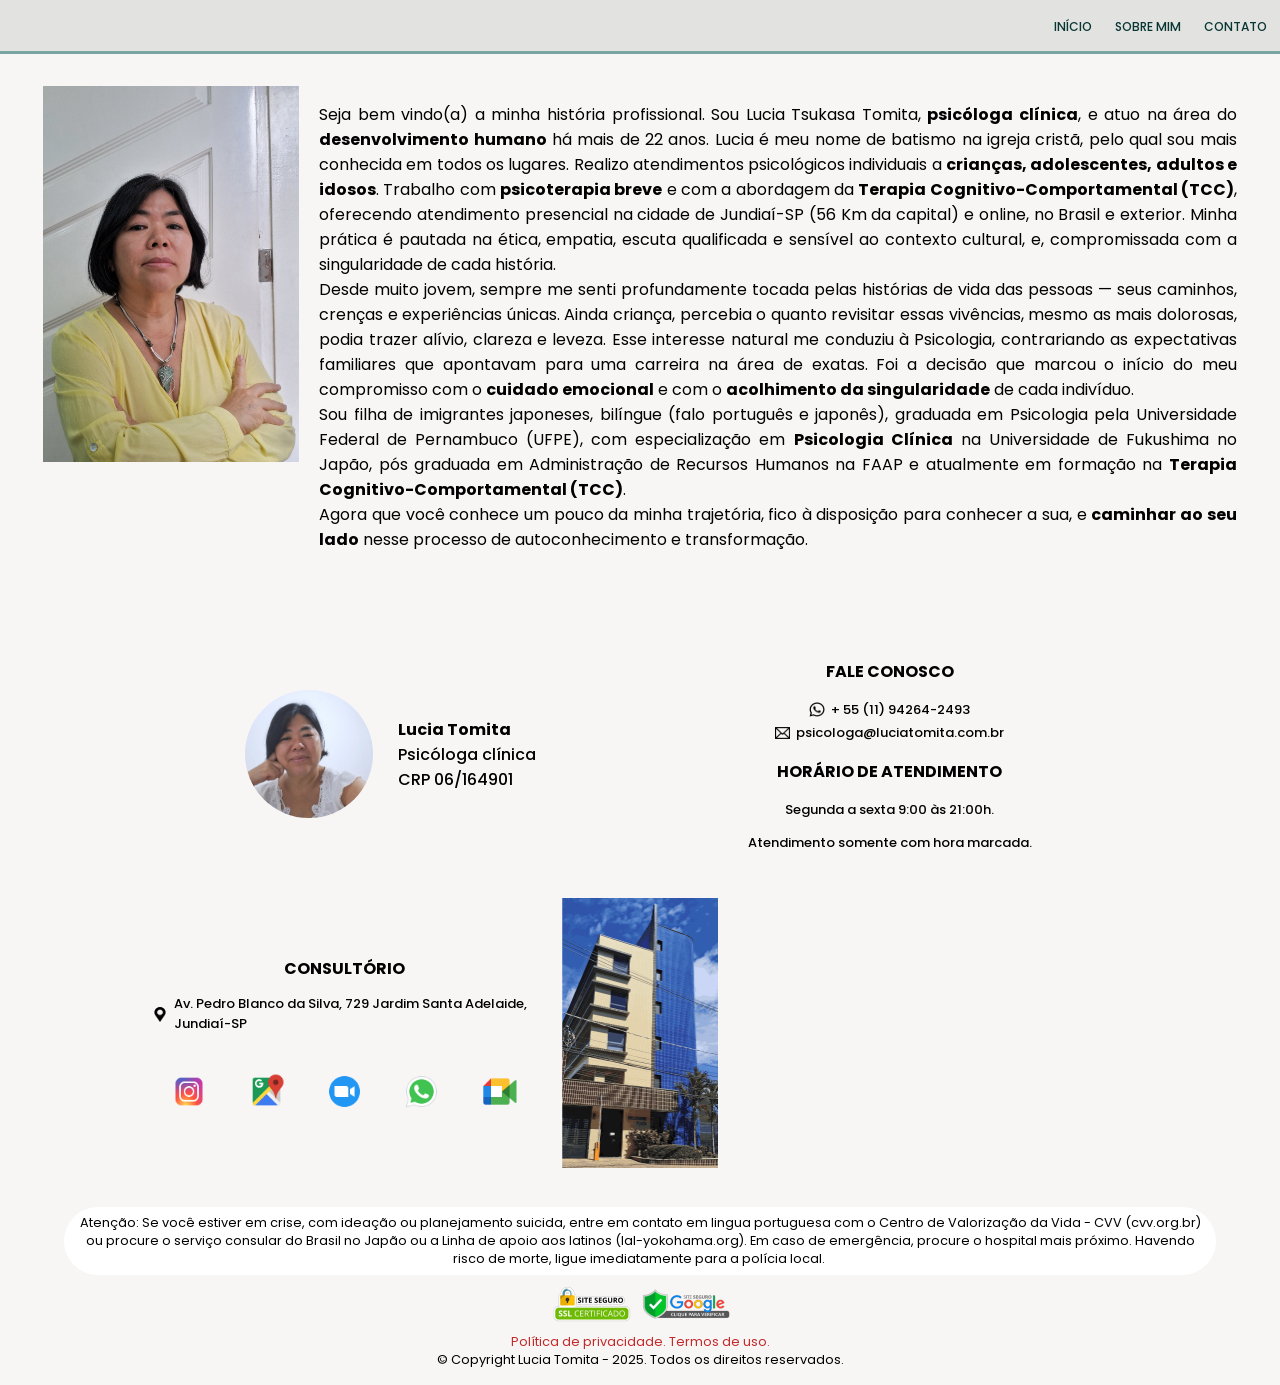
==== about.html @ 6a80d304 "feat: criando páginas de certidão de regularidade, certificado de especialização, política de privac" ====
<!DOCTYPE html>
<html lang="pt-br">
<head>
    <meta charset="UTF-8">
    <meta name="viewport" content="width=device-width, initial-scale=1.0">
    <link rel="stylesheet" type="text/css" href="style.css" />
    <title>Sobre mim</title>
</head>
<body>
    <header>
        <!-- Botão Hambúrguer -->
        <div id="open-menu-btn"><img src="images/menu.svg" alt="Abrir Menu"></div>

        <!-- Barra de navegação -->
        <nav>
            <div id="close-menu-btn">
                <img src="images/fechar.svg" alt="Fechar Menu">
            </div>
            <a href="index.html">INÍCIO</a>
            <a href="#">SOBRE MIM</a>
            <a href="#contact">CONTATO</a>
        </nav>
    </header>
    <main>
        <section id="about">
            <img src="images/about.jpg" alt="Foto da psicóloga Lucia Tomita">
            <p>
                Seja bem vindo(a) a minha história profissional. Sou Lucia Tsukasa Tomita, <strong>psicóloga clínica</strong>, e atuo na área do <strong>desenvolvimento humano</strong> há mais de 22 anos. Lucia é meu nome de batismo na igreja cristã, pelo qual sou mais conhecida em todos os lugares. Realizo atendimentos psicológicos individuais a <strong>crianças, adolescentes, adultos e idosos</strong>. Trabalho com <strong>psicoterapia breve</strong> e com a abordagem da <strong>Terapia Cognitivo-Comportamental (TCC)</strong>, oferecendo atendimento presencial na cidade de Jundiaí-SP (56 Km da capital) e online, no Brasil e exterior. Minha prática é pautada na ética, empatia, escuta qualificada e sensível ao contexto cultural, e, compromissada com a singularidade de cada história.<br>
                Desde muito jovem, sempre me senti profundamente tocada pelas histórias de vida das pessoas — seus caminhos, crenças e experiências únicas. Ainda criança, percebia o quanto revisitar essas vivências, mesmo as mais dolorosas, podia trazer alívio, clareza e leveza. Esse interesse natural me conduziu à Psicologia, contrariando as expectativas familiares que apontavam para uma carreira na área de exatas. Foi a decisão que marcou o início do meu compromisso com o <strong>cuidado emocional</strong> e com o <strong>acolhimento da singularidade</strong> de cada indivíduo.<br>
                Sou filha de imigrantes japoneses, bilíngue (falo português e japonês), graduada em Psicologia pela Universidade Federal de Pernambuco (UFPE), com especialização em <strong>Psicologia Clínica</strong> na Universidade de Fukushima no Japão, pós graduada em Administração de Recursos Humanos na FAAP e atualmente em formação na <strong>Terapia Cognitivo-Comportamental (TCC)</strong>.<br>
                Agora que você conhece um pouco da minha trajetória, fico à disposição para conhecer a sua, e <strong>caminhar ao seu lado</strong> nesse processo de autoconhecimento e transformação.
            </p>
        </section>
        <section id="contact">
            <div id="profile">
                <!-- Foto -->
                <img src="images/contato.jpg" alt="Foto da psicóloga Lucia Tomita">

                <!-- Perfil -->
                <p><strong>Lucia Tomita</strong><br>Psicóloga clínica<br>CRP 06/164901</p>
            </div>
            <div id="info">
                <h3>FALE CONOSCO</h3>

                <!-- WhatsApp -->
                <a href="https://wa.me/5511942642493">
                    <img src="images/whatsapp.png" alt="Whatsapp">
                    + 55 (11) 94264-2493
                </a>

                <!-- Email -->
                <a href="mailto:psicologa@luciatomita.com.br">
                    <img src="images/email.png" alt="Email">
                    psicologa@luciatomita.com.br
                </a>

                <h3>HORÁRIO DE ATENDIMENTO</h3>
                <p>Segunda a sexta 9:00 às 21:00h.</p>
                <p>Atendimento somente com hora marcada.</p>
            </div>
        </section>
        <section id="location">
            <div id="mobile-div">
                <div id="address">
                    <h3>CONSULTÓRIO</h3>
                    <p>
                        <img src="images/localizacao.png" alt="Endereço">
                        Av. Pedro Blanco da Silva, 729 Jardim Santa Adelaide, Jundiaí-SP
                    </p>
                    <div id="socials">
                        <a href="https://www.instagram.com/psicologaluciatomita">
                            <img src="images/location-instagram.png" alt="Instagram">
                        </a>
                        <a href="https://maps.app.goo.gl/CDmAZcmFQo18foFU6">
                            <img src="images/location-maps.png" alt="Localização no Google Maps">
                        </a>
                        <a href="www.zoom.com">
                            <img src="images/location-zoom.png" alt="Zoom">
                        </a>
                        <a href="https://wa.me/5511942642493">
                            <img src="images/location-whatsapp.png" alt="WhatsApp">
                        </a>
                        <a href="https://meet.google.com">
                            <img src="images/location-meet.png" alt="Google Meet">
                        </a>
                    </div>
                </div>
                <div id="foto-predio">
                    <img src="images/location-predio.png" alt="Foto do prédio do consultório">
                </div>
            </div>
            <div name="maps">
                <iframe src="https://www.google.com/maps/embed?pb=!1m14!1m8!1m3!1d14669.093485860372!2d-46.897128!3d-23.196706000000002!3m2!1i1024!2i768!4f13.1!3m3!1m2!1s0x94cf2698d87f980d%3A0x1b468725ede9a4a2!2sBelvedere%20Plaza!5e0!3m2!1spt-BR!2sbr!4v1771553439759!5m2!1spt-BR!2sbr" width="600" height="450" style="border:0;" allowfullscreen="" loading="lazy" referrerpolicy="no-referrer-when-downgrade"></iframe>
            </div>
        </section>
    </main>
    <footer>
        <p id="disclaimer">
            Atenção: Se você estiver em crise, com ideação ou planejamento suicida, entre em contato em lingua portuguesa com o Centro de Valorização da Vida - CVV (cvv.org.br) ou procure o serviço consular do Brasil no Japão ou a Linha de apoio aos latinos (lal-yokohama.org). Em caso de emergência, procure o hospital mais próximo. Havendo risco de morte, ligue imediatamente para a polícia local. 
        </p>
        <img src="images/footer.png" alt="Certificado de site seguro">
        <p id="politica">
            <a href="privacy.html">Política de privacidade.</a>
            <a href="usage.html">Termos de uso.</a>
        </p>
        <p>© Copyright Lucia Tomita - 2025. Todos os direitos reservados.</p>
    </footer>
</body>
</html>
<script>
    // Menu mobile
    const menuBtn = document.getElementById('open-menu-btn');
    const closeBtn = document.getElementById('close-menu-btn');
    const mobileMenu = document.querySelector('header nav');

    // Abrir menu
    menuBtn.addEventListener('click', () => {
        mobileMenu.classList.add('active');
    });

    // Fechar menu
    document.querySelectorAll('header nav a').forEach(link => {
        link.addEventListener('click', () => {
            mobileMenu.classList.remove('active');
        });
    });
    closeBtn.addEventListener('click', () => {
        mobileMenu.classList.remove('active');
    });
</script>
---- style.css ----
@import url('https://fonts.googleapis.com/css2?family=Poppins:ital,wght@0,100;0,200;0,300;0,400;0,500;0,600;0,700;0,800;0,900;1,100;1,200;1,300;1,400;1,500;1,600;1,700;1,800;1,900&display=swap');

/* RESOLUÇÕES PARA TESTAR 

    PC
    1024 x 768
    1280 x 720
    1366 x 768
    1536 x 864
    1600 x 900
    1920 x 1080

    MOBILE
    360 x 640
    360 x 800
    393 x 873
    412 x 892
    412 x 915
    414 x 896
*/

/* VARIÁVEIS */

:root {
    --main-text-color: #116A63;
    --main-background-color: #ffffff;
    --secondary-background-color: #F8F5F5;
    --hero-background-color: #e2e2e0;
    --highlight-color: #D6FFFF;
    --side-margin: 10px;
    --main-font-family: "Poppins", sans-serif;
}

/* RESET */

html, body {
    margin: 0;
    padding: 0;
    background-color: var(--main-background-color);
}

html {
    scroll-behavior: smooth;
    scroll-padding-top: 4rem;
}

/* DEFAULT */

* {
    font-family: var(--main-font-family);
}

h2 {
    font-size: x-large;
    font-weight: 600;
    letter-spacing: -1px;
    color: var(--main-text-color);
}

section {
    align-content: center;
    text-align: center;
    padding: 2.7rem 0;
}

/* CABEÇALHO */

header {
    padding: 1vw;
    background-color: var(--hero-background-color);
    border-bottom: solid 3px rgb(17, 106, 99, .5);
    position: sticky;
    top: 0;
    z-index: 100;
    align-items: right;
    align-content: right;
    text-align: right;
}

header nav {
    display: inline-flex;
    list-style-type: none;
    font-size: .95vw;
    font-weight: 500;
    gap: 1.8vw;
    padding: 0;
    margin: 0;
}

header nav a {
    text-decoration: none;
    color: #083632;
}

header nav a:hover {
    color: #D4AF37;
}

#open-menu-btn {
    display: none;
}

#close-menu-btn {
    display: none;
}

/* HERO */

#hero.jp {
    background-image: url(images/heroJP.png);
}

#hero {
    position: relative;
    background-image: url(images/hero.jpg);
    background-size: cover;
    background-repeat: no-repeat;
    width: 100%;
    height: 85vh;
    padding: 0;
}

#hero #hero-background {
    position: relative;
    padding-top: 41.67%;
}

#hero #logo {
    position: absolute;
    top: 10px;
    right: var(--side-margin);
    width: 23vw;
}

#hero h2 {
    position: absolute;
    font-size: xx-large;
    font-weight: 500;
    top: 25vh;
    right: var(--side-margin);
    text-align: right;
    color: var(--main-text-color);
    text-shadow: 0px 0px 20px var(--hero-background-color), 0px 0px 20px var(--hero-background-color), 0px 0px 20px var(--hero-background-color), 0px 0px 20px var(--hero-background-color);
    overflow: hidden;
    padding: 0 0 0 10px;
    border-radius: 5px;
}

#hero p {
    position: absolute;
    top: 35vh;
    right: var(--side-margin);
    width: 50vw;
    font-size: x-large;
    font-weight: 500;
    text-align: right;
    letter-spacing: -1.2px;
    color: var(--main-text-color);
    text-shadow: 0px 0px 20px var(--hero-background-color), 0px 0px 20px var(--hero-background-color), 0px 0px 20px var(--hero-background-color), 0px 0px 20px var(--hero-background-color);
    overflow: hidden;
    border-radius: 5px;
}

#hero h2.jp  {
    top: 23vh;
}info

#hero p.jp {
    top: 35vh;
}

#hero-button.jp {
    top: 60vh;
}

#hero-button {
    cursor: pointer;
    position: absolute;
    display: flex;
    top: 55vh;
    right: var(--side-margin);
    align-items: center;
    padding: 13px 30px;
    gap: 1vw;
    background-image: linear-gradient(to right, #d4af3700 0%, rgba(212, 175, 55, .65) 10%, rgba(212, 175, 55, .65) 90%, #d4af3700 100%);
    transition: transform .3s ease;
}

#hero-button h3 {
    font-size: x-large;
    font-weight: 600;
    margin: 0;
    color: var(--main-background-color);
}

#hero-button:hover {
    background-image: linear-gradient(to right, #d4af3700 0%, rgb(212, 175, 55) 10%, rgb(212, 175, 55) 90%, #d4af3700 100%);
    transform: scale(1.05);
}

#hero span {
    position: absolute;
    background-color: var(--highlight-color);
    bottom: 5px;
    width: 100%;
    text-align: center;
    font-size: small;
    font-weight: 500;
    letter-spacing: -1px;
    color: var(--main-text-color); 
}

/* FRASE MOTIVACIONAL */
#motivacional {
    padding: 2.7rem;
}

/* SOLUÇÕES */
#solutions {
    padding: 2.7rem 1.5rem;
    background-color: var(--highlight-color);
}

#sol-table {
    display: grid;
    grid-template-columns: repeat(2, minmax(0, 1fr));
}

#sol-table div {
    display: block;
    text-align: justify;
    padding: 0;
    background-color: #C5EED1;
    padding: 10px;
    font-size: small;
}

#sol-table div:first-child {
    background-color: var(--main-background-color);
}

/* SOBRE MIM */

#about-me {
    padding: 2.7rem;
}

#about-me p {
    font-size: medium;
    text-align: justify;
    letter-spacing: -.2px;
    word-spacing: 2px;
    margin: 0 10rem;
}

#about-me button,
#lets-talk button,
#socials button {
    margin: 1rem 0 2rem 0;
    border: none;
    font-weight: 500;
    font-size: medium;
    color: var(--main-background-color);
    background-color: var(--main-text-color);
    padding: 7px 15px;
    border-radius: 50px;
    transition: all 0.3s ease;
}

#about-me button:hover,
#lets-talk button:hover,
#socials button:hover {
    color: var(--main-text-color);
    background-color: var(--main-background-color);
    box-shadow: 0 0 25px 2px rgba(0, 0, 0, 0.5);
}

/* EXPERIÊNCIA */

#experience {
    display: grid;
    grid-template-columns: 1fr 1fr;
    background-color: var(--highlight-color);
    padding: 2.7rem 10vw;
}

#experience img {
    display: block;
    margin: auto;
    height: 17vw;
    border-radius: 150px;
}

#experience strong {
    font-size: 3.5vw;
    font-weight: 600;
    color: var(--main-text-color);
}

#experience p {
    font-size: 1.2rem;
    margin: 0;
    color: #D4AF37;
    font-weight: 500;
}

/* DEPOIMENTOS */

#feedback {
    padding: 2.7rem;
}

#feedback p {
    margin: 0 0 2rem 0;
    font-size: small;
}

#feedback h2 {
    margin: 0;
}

/* COMO TE AJUDO & DÚVIDAS */

#services, #qa {
    padding: 2.7rem 10vw;
    background-color: var(--main-background-color);
    overflow: hidden;
}

#services {
    background-color: var(--highlight-color);
}

#services h2, #qa h2 {
    text-align: center;
    margin-bottom: 2rem;
}

.box {
    max-height: 1.6rem;
    overflow: hidden;
    transition: all 1s;
    padding: 0.7rem 15px;
    
    align-items: center;
    margin: .7rem auto;
    border-radius: 50px;
    border: solid 1px rgb(211, 208, 208);
    background-color: var(--main-background-color);
    text-align: left;
}

.box.open {
    max-height: 1000px;
}

.box .label {
    padding: 0;
    margin: 0;
    display: flex;
    align-items: center;
    gap: 1rem;
    cursor: pointer;
    height: 1.2rem;
}

.box .label img {
    height: 1rem;
}

.box .label h3 {
    font-size: medium;
    line-height: 1.2rem;
    margin: 0;
    padding: 0;
    font-weight: 500;
}

.box p {
    text-align: justify;
    padding-top: 1.6rem;
    margin: 0;
    font-size: small;
}

/* VAMOS CONVERSAR */

#lets-talk {
    padding: 0 2.7rem;
}

#lets-talk p {
    text-align: center;
}

/* DÚVIDAS JAPÃO */
#qa.jp {
    background-color: var(--highlight-color);
}

/* CONSULTÓRIO */

.office {
    background-color: var(--highlight-color);
}

.office div {
    display: grid;
    grid-template-columns: 1fr 1fr 1fr;
    gap: 1rem;
    padding: 0 10vw 2.7rem 10vw;
    transition: none;
}

.office img {
    width: 25vw;
}

/* CONTATO */

#contact {
    background-color: var(--secondary-background-color);
    display: grid;
    grid-template-columns: 1fr 1fr;
    padding: 2.7rem 11vw 0 11vw;
}

#contact #links {
    font-size: small;
    text-align: justify;
}

#links a {
    color: var(--main-text-color);
}

#profile {
    display: flex;
    justify-content: center;
    align-items: center;
    gap: 2vw;
}

#profile img {
    width: 10vw;
    height: 10vw;
    border-radius: 100%;
}

#profile p {
    text-align: left;
    font-weight: 500;
}

#info {
    display: block;
    text-align: center;
}

#info img {
    width: 1.2vw;
}

#info h3 {
    font-weight: 700;
    font-size: medium;
}

#info p, #info a {
    display: flex;
    font-size: small;
    align-items: center; 
    justify-content: center;
    font-weight: 500;
    gap: .5vw;
    text-decoration: none;
    color: #000000;
}

#info a:first-of-type {
    margin-bottom: .25vw;
}

/* LOCALIZAÇÃO E INFORMAÇÕES JAPÃO */
#loc-info {
    display: flex;
    background-color: var(--secondary-background-color);
    padding: 0 2.7rem;
}

/* LOCALIZAÇÃO */

#loc-info {
    align-items: center;
    justify-content: center;
}

#location {
    background-color: var(--secondary-background-color);
    display: flex;
    padding: 2rem 4vw;
    align-items: center;
    justify-content: center;
    gap: 2vw;
}

#mobile-div {
    display: flex;
    align-items: center;
    justify-content: center;
    gap: 2vw;
}

#address {
    display: block;
    align-items: center;
}

#address h3 {
    margin: 0;
    font-size: medium;
}

#address p {
    display: flex;
    font-weight: 500;
    font-size: small;
    align-items: center;
    text-align: left;
    gap: .5vw;
    margin-bottom: 3vw;
    max-width: 30vw;
}

#address img {
    width: 1.2vw;
}

#socials {
    display: grid;
    grid-template-columns: 1fr 1fr 1fr 1fr 1fr;
    gap: .25rem;
}

#socials a {
    text-decoration: none;
}

#socials.jp {
    display: block;
}

#socials img {
    width: 2.3rem;
}

#socials.jp button {
    font-size: small;
}

#foto-predio img {
    height: 30vh;
}

#location iframe,
#mobile-div.jp div iframe {
    height: 30vh;
    width: 30vw;
}

/* FOOTER */

footer {
    background-color: var(--secondary-background-color);
    padding: 0 11vw 1rem 11vw;
    text-align: center;
    justify-items: center;
    display: flex;
    flex-direction: column;
}

footer * {
    margin: 0;
}

footer p {
    font-size: .9vw;
}

footer #disclaimer {
    background-color: #ffffff;
    padding: 7px 15px;
    border-radius: 50px;
}

footer img {
    margin: 0 auto;
    width: 15vw;
}

#politica a {
    color: #c32a2a;
    text-decoration: none;
}

#politica a:hover {
    color: #184274;
}

#certification,
#privacy, 
#usage {
    padding: 0 2.7rem;
    background-color: var(--secondary-background-color);
}

#certification h1,
#privacy h1,
#usage h1 {
    font-size: large;
    font-weight: 600;
    text-align: center;
}

#certification iframe {
    width: 100%;
    height: 80vh;
}

#certification img {
    width: auto;
    height: 80vh;
}

#about {
    padding: 2rem 2.7rem;
    display: flex;
    background-color: var(--secondary-background-color);
    gap: 20px;
}

#about img {
    width: 40vw;
    height: fit-content;
}

#about p,
#privacy p,
#privacy li,
#usage p,
#usage table {
    font-size: medium;
    text-align: justify;
}

/* DESIGN RESPONSIVO */

@media (max-width: 600px) 
{
    header nav {
        height: 100%;
        width: 0;
        position: fixed;
        z-index: 1000;
        top: 0;
        right: 0;
        background-color: var(--main-text-color);
        overflow-x: hidden;
        transition: 0.5s;
        padding-top: 50px;
        display: block;
    }

    header nav.active {
        width: 50vw;
    }

    #open-menu-btn {
        display: block;
        margin: 5px 10px 0 15px;
        cursor: pointer;
    }

    #open-menu-btn img {
        height: 5vw;
        width: 5vw;
        filter: invert(25%) sepia(8%) saturate(7374%) hue-rotate(131deg) brightness(91%) contrast(94%);
    }

    #close-menu-btn {
        display: flex;
        position: absolute;
        top: 15px;
        right: 15px;
        cursor: pointer;
        font-family: var(--main-font-family);
    }

    #close-menu-btn img {
        height: 5vw;
        width: 5vw;
        filter: invert(100%);
    }

    header nav a {
        padding: 15px;
        text-decoration: none;
        color: var(--main-background-color);
        display: block;
        font-size: 4vw;
    }

    #hero{
        background-image: linear-gradient(var(--hero-background-color), rgba(226, 226, 224, 0.3), var(--hero-background-color)),
                          url(images/hero.jpg);
        background-position: 6% center;
    }

    #hero.jp {
        background-image: linear-gradient(var(--hero-background-color), rgba(226, 226, 224, 0.3), var(--hero-background-color)),
                          url(images/heroJP.png);
        background-position: 8% center;
    }

    #hero #logo {
        width: 35vw;
    }

    #hero h2 {
        top: 15vh;
        text-shadow: 2px 2px 5px var(--hero-background-color), -2px -2px 5px var(--hero-background-color), -2px 2px 5px var(--hero-background-color), 2px -2px 5px var(--hero-background-color), 
                     0px 0px 70px rgb(226, 226, 224, 0.5), 0px 0px 70px rgb(226, 226, 224, 0.5), 0px 0px 70px rgb(226, 226, 224, 0.5), 0px 0px 70px rgb(226, 226, 224, 0.5);
    }

    #hero p {
        top: 40vh;
        font-size: 4vw;
        width: 85vw;
        text-shadow: 2px 2px 5px var(--hero-background-color), -2px -2px 5px var(--hero-background-color), -2px 2px 5px var(--hero-background-color), 2px -2px 5px var(--hero-background-color),
                     0px 0px 70px rgb(226, 226, 224, 0.5), 0px 0px 70px rgb(226, 226, 224, 0.5), 0px 0px 70px rgb(226, 226, 224, 0.5), 0px 0px 70px rgb(226, 226, 224, 0.5);
    }

    #hero-button h3 {
        font-size: 4vw;
    }

    #about-me {
        padding: 0;
    }

    #about-me p {
        margin: 0 15vw;
    }

    #experience img {
        height: 40vw;
    }

    #experience strong {
        font-size: larger;
        font-weight: 700;
    }

    #experience p {
        font-size: medium;
    }

    #contact {
        display: block;
        padding: 2.7rem 5vw 0 5vw;
        gap: 0;
    }

    #contact div {
        margin: 0;
    }

    #contact #links {
        padding: 0 0.5rem;
        margin: 0 1.5rem;
        background-color: var(--main-background-color);
        border-radius: 10px;
    }
    
    #profile {
        gap: 5vw;
        margin-bottom: 2.7rem;
    }

    #profile p {
        font-size: large;
    }
    
    #profile img {
        width: 25vw;
        height: 25vw;
        border-radius: 100%;
    }
    
    #info img {
        width: 4vw;
    }
    
    #info h3 {
        margin-bottom: 2vw;
    }
    
    #info p, #info a {
        line-height: 2vw;
        gap: 1vw;
    }
    
    #info a:first-of-type {
        margin-bottom: 2vw;
    }

    #location {
        display: block;
        padding: 0;
    }

    #mobile-div {
        display: grid;
        grid-template-columns: 2fr 1fr;
        padding: 1rem 10vw;
        gap: 3vw;
    }

    #address {
        align-content: center;
    }

    #address h3 {
        margin: 0;
    }

    #address p {
        gap: 2vw;
        margin-bottom: 5vw;
    }

    #address img {
        width: 5vw;
        margin: 0;
    }

    #socials {
        justify-content: center;
        display: flex;
        gap: 1vw;
    }

    #socials img {
        width: 7vw;
    }

    #foto-predio img {
        width: 100%;
        height: auto;
    }

    #location iframe {
        height: 15vh;
        width: 80vw;
    }

    footer {
        padding: 1rem 2.5vw 0 2.5vw;
    }

    footer #disclaimer {
        padding: 7px 2vw;
        border-radius: 25px;
    }

    footer img {
        width: 30vw;
    }

    footer p {
        font-size: 2vw;
    }

    .office {
        border-radius: 10px;
        margin: 0;
        overflow: hidden;
    }

    .office div {
        display: flex;
        transition: transform 0.5s ease-in-out;
        width: 80vw;
    }

    .office img {
        width: inherit;
        object-fit: contain;
        display: block;
    }

    /* JAPÃO */

    #hero h2.jp  {
        top: 7vh;
    }

    #hero p.jp {
        top: 45vh;
    }

    #hero-button.jp {
        top: 65vh;
    }

    #loc-info {
        display: block;
    }

    #mobile-div.jp {
        display: block;
        gap: 10px;
    }

    #address p {
        max-width: 100%;
    }

    #socials.jp button {
        margin: 0 0 10px 0;
    }

    #mobile-div.jp div iframe {
        height: 15vh;
        width: 100%;
    }

    #about {
        display: block;
    }
}

@media (min-width: 601px) and (max-width: 1000px) 
{
    #hero h2 {
        top: 20vh;
    }

    #hero p {
        width: 75vw;
    }

    #hero-button h3 {
        font-size: 3vw;
    }

    #about-me {
        margin: 0;
    }

    #experience img {
        height: 25vw;
    }

    #contact {
        padding: 2.7rem 5vw 0 5vw;
    }

    #info h3 {
        margin-bottom: 2vw;
    }

    #info p, #info a {
        font-size: medium;
        line-height: 2vw;
        gap: .5vw;
    }

    #info a:first-of-type {
        margin-bottom: 2.5vw;
    }

    #location {
        padding: 2rem 4vw;
        gap: 1vw;
    }

    #address p {
        font-size: medium;
    }

    #address img {
        width: 1.2vw;
    }

    #socials {
        gap: .25vw;
    }

    #socials img {
        width: 5vw;
    }

    #foto-predio img {
        height: 20vh;
    }

    #location iframe {
        height: 20vh;
        width: 100%;
    }

    footer {
        padding: 0 5vw 1rem 5vw;
    }

    footer p {
        font-size: x-small;
    }

    footer img {
        width: 25vw;
    }

    /* JAPÃO */

    #hero h2.jp  {
        top: 25vh;
    }

    #hero p.jp {
        top: 40vh;
    }

    #hero-button.jp {
        top: 60vh;
    }

    #socials.jp img {
        width: 3vw;
    }

    #mobile-div.jp div iframe {
        height: 100%;
        width: 20vw;
    }

    #about img {
        width: 30vw;
    }
}

@media (min-width: 1001px) and (max-width: 1300px) 
{
    header p {
        font-size: 1.55vw;
    }

    #hero p {
        width: 75vw;
    }

    footer {
        padding: 0 5vw 1rem 5vw;
    }

    footer p {
        font-size: 1vw;
    }

    #about img {
        width: 20vw;
    }
}

@media (min-width: 1301px) and (max-width: 5000px) {
    #hero h2 {
        font-size: 2.2vw;
    }

    #hero p {
        font-size: 1vw;
    }

    #hero p.jp {
        top: 40vh;
    }

    #hero span {
        font-size: x-large;
    }

    #hero-button h3 {
        font-size: 1.2vw;
    }

    h2 {
        font-size: 2vw;
    }

    h3 {
        font-size: 1.5vw;
    }

    #motivacional p,
    #solutions p,
    #about-me p,
    #feedback p,
    #lets-talk p,
    #sol-table div,
    .box p {
        font-size: .8vw;
    }

    #about-me button,
    #lets-talk button,
    #socials.jp button {
        font-size: .75vw;
    }

    .box .label h3 {
        font-size: .9vw;
    }

    #profile p {
        font-size: 1vw;
    }

    #links p {
        font-size: .7vw;
    }

    #loc-info {
        padding: 0 10rem;
    }

    #loc-info h3 {
        font-size: 1vw;
    }

    #loc-info a,
    #loc-info p,
    #mobile-div a,
    #mobile-div p,
    #contact a,
    #contact p {
        font-size: .7vw;
    }

    footer p {
        font-size: .6vw;
    }

    #certification h1 {
        font-size: x-large;
        font-weight: 600;
        text-align: center;
    }

    #about img {
        width: 15vw;
    }
}
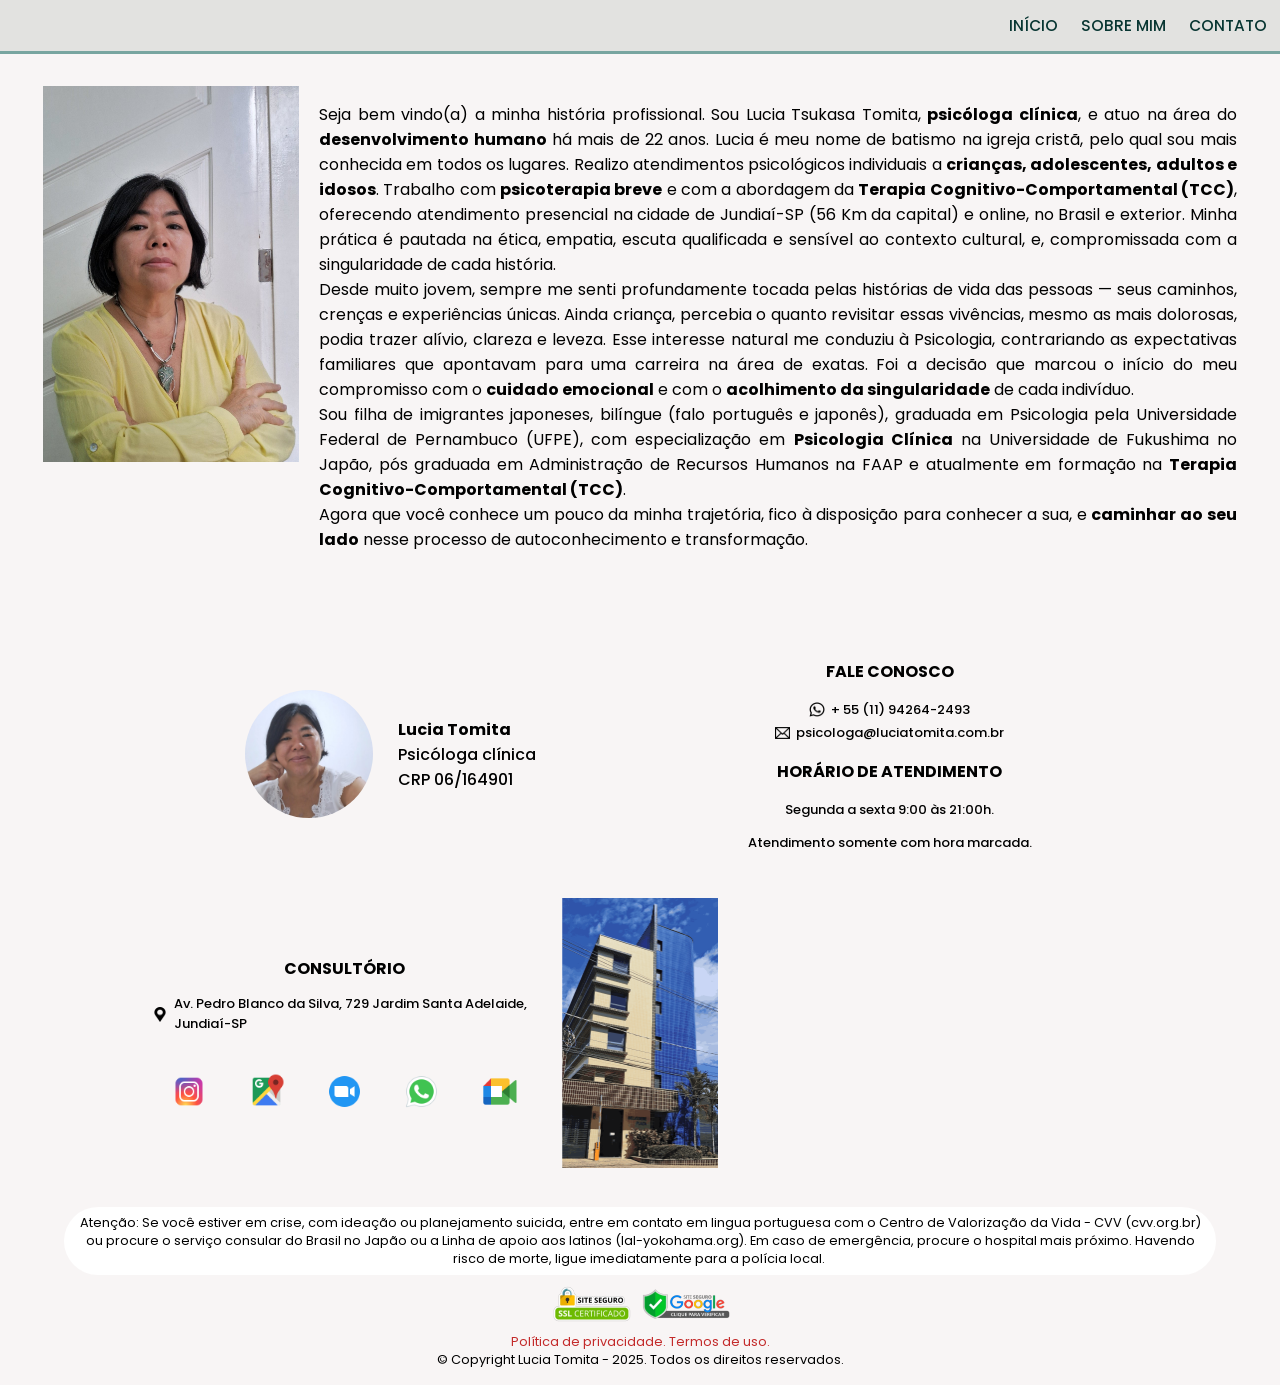
==== commit 8a232cdf: "feat: adicionando função para mostrar páginas japonesas e brasileiras dinamicamente" ====
--- a/about.html
+++ b/about.html
@@ -16,7 +16,7 @@
             <div id="close-menu-btn">
                 <img src="images/fechar.svg" alt="Fechar Menu">
             </div>
-            <a href="index.html">INÍCIO</a>
+            <a href="indexBR.html">INÍCIO</a>
             <a href="#">SOBRE MIM</a>
             <a href="#contact">CONTATO</a>
         </nav>
--- a/style.css
+++ b/style.css
@@ -20,7 +20,6 @@
 */
 
 /* VARIÁVEIS */
-
 :root {
     --main-text-color: #116A63;
     --main-background-color: #ffffff;
@@ -32,23 +31,9 @@
 }
 
 /* RESET */
-
-html, body {
-    margin: 0;
-    padding: 0;
-    background-color: var(--main-background-color);
-}
-
-html {
-    scroll-behavior: smooth;
-    scroll-padding-top: 4rem;
-}
-
-/* DEFAULT */
-
-* {
-    font-family: var(--main-font-family);
-}
+html, body { margin: 0; padding: 0; background-color: var(--main-background-color); }
+html { scroll-behavior: smooth; scroll-padding-top: 4rem; }
+* { font-family: var(--main-font-family); }
 
 h2 {
     font-size: x-large;
@@ -57,14 +42,9 @@
     color: var(--main-text-color);
 }
 
-section {
-    align-content: center;
-    text-align: center;
-    padding: 2.7rem 0;
-}
+section { align-content: center; text-align: center; padding: 2.7rem 0; }
 
 /* CABEÇALHO */
-
 header {
     padding: 1vw;
     background-color: var(--hero-background-color);
@@ -87,29 +67,11 @@
     margin: 0;
 }
 
-header nav a {
-    text-decoration: none;
-    color: #083632;
-}
-
-header nav a:hover {
-    color: #D4AF37;
-}
-
-#open-menu-btn {
-    display: none;
-}
-
-#close-menu-btn {
-    display: none;
-}
+header nav a { text-decoration: none; color: #083632; }
+header nav a:hover { color: #D4AF37; }
+#open-menu-btn, #close-menu-btn { display: none; }
 
 /* HERO */
-
-#hero.jp {
-    background-image: url(images/heroJP.png);
-}
-
 #hero {
     position: relative;
     background-image: url(images/hero.jpg);
@@ -120,10 +82,8 @@
     padding: 0;
 }
 
-#hero #hero-background {
-    position: relative;
-    padding-top: 41.67%;
-}
+#hero.jp { background-image: url(images/heroJP.png); }
+#hero #hero-background { position: relative; padding-top: 41.67%; }
 
 #hero #logo {
     position: absolute;
@@ -140,7 +100,7 @@
     right: var(--side-margin);
     text-align: right;
     color: var(--main-text-color);
-    text-shadow: 0px 0px 20px var(--hero-background-color), 0px 0px 20px var(--hero-background-color), 0px 0px 20px var(--hero-background-color), 0px 0px 20px var(--hero-background-color);
+    text-shadow: 0 0 20px var(--hero-background-color), 0 0 20px var(--hero-background-color), 0 0 20px var(--hero-background-color), 0 0 20px var(--hero-background-color);
     overflow: hidden;
     padding: 0 0 0 10px;
     border-radius: 5px;
@@ -156,22 +116,14 @@
     text-align: right;
     letter-spacing: -1.2px;
     color: var(--main-text-color);
-    text-shadow: 0px 0px 20px var(--hero-background-color), 0px 0px 20px var(--hero-background-color), 0px 0px 20px var(--hero-background-color), 0px 0px 20px var(--hero-background-color);
+    text-shadow: 0 0 20px var(--hero-background-color), 0 0 20px var(--hero-background-color), 0 0 20px var(--hero-background-color), 0 0 20px var(--hero-background-color);
     overflow: hidden;
     border-radius: 5px;
 }
 
-#hero h2.jp  {
-    top: 23vh;
-}info
-
-#hero p.jp {
-    top: 35vh;
-}
-
-#hero-button.jp {
-    top: 60vh;
-}
+#hero h2.jp { top: 23vh; }
+#hero p.jp { top: 35vh; }
+#hero-button.jp { top: 60vh; }
 
 #hero-button {
     cursor: pointer;
@@ -186,13 +138,7 @@
     transition: transform .3s ease;
 }
 
-#hero-button h3 {
-    font-size: x-large;
-    font-weight: 600;
-    margin: 0;
-    color: var(--main-background-color);
-}
-
+#hero-button h3 { font-size: x-large; font-weight: 600; margin: 0; color: var(--main-background-color); }
 #hero-button:hover {
     background-image: linear-gradient(to right, #d4af3700 0%, rgb(212, 175, 55) 10%, rgb(212, 175, 55) 90%, #d4af3700 100%);
     transform: scale(1.05);
@@ -207,43 +153,27 @@
     font-size: small;
     font-weight: 500;
     letter-spacing: -1px;
-    color: var(--main-text-color); 
-}
-
-/* FRASE MOTIVACIONAL */
-#motivacional {
-    padding: 2.7rem;
-}
-
-/* SOLUÇÕES */
-#solutions {
-    padding: 2.7rem 1.5rem;
-    background-color: var(--highlight-color);
-}
-
-#sol-table {
-    display: grid;
-    grid-template-columns: repeat(2, minmax(0, 1fr));
-}
+    color: var(--main-text-color);
+}
+
+/* MOTIVACIONAL & SOLUÇÕES */
+#motivacional { padding: 2.7rem; }
+
+#solutions { padding: 2.7rem 1.5rem; background-color: var(--highlight-color); }
+
+#sol-table { display: grid; grid-template-columns: repeat(2, minmax(0, 1fr)); }
 
 #sol-table div {
-    display: block;
     text-align: justify;
-    padding: 0;
-    background-color: #C5EED1;
     padding: 10px;
     font-size: small;
-}
-
-#sol-table div:first-child {
-    background-color: var(--main-background-color);
-}
+    background-color: #C5EED1;
+}
+
+#sol-table div:first-child { background-color: var(--main-background-color); }
 
 /* SOBRE MIM */
-
-#about-me {
-    padding: 2.7rem;
-}
+#about-me { padding: 2.7rem; }
 
 #about-me p {
     font-size: medium;
@@ -253,9 +183,7 @@
     margin: 0 10rem;
 }
 
-#about-me button,
-#lets-talk button,
-#socials button {
+#about-me button, #lets-talk button, #socials button {
     margin: 1rem 0 2rem 0;
     border: none;
     font-weight: 500;
@@ -267,16 +195,13 @@
     transition: all 0.3s ease;
 }
 
-#about-me button:hover,
-#lets-talk button:hover,
-#socials button:hover {
+#about-me button:hover, #lets-talk button:hover, #socials button:hover {
     color: var(--main-text-color);
     background-color: var(--main-background-color);
     box-shadow: 0 0 25px 2px rgba(0, 0, 0, 0.5);
 }
 
 /* EXPERIÊNCIA */
-
 #experience {
     display: grid;
     grid-template-columns: 1fr 1fr;
@@ -284,64 +209,26 @@
     padding: 2.7rem 10vw;
 }
 
-#experience img {
-    display: block;
-    margin: auto;
-    height: 17vw;
-    border-radius: 150px;
-}
-
-#experience strong {
-    font-size: 3.5vw;
-    font-weight: 600;
-    color: var(--main-text-color);
-}
-
-#experience p {
-    font-size: 1.2rem;
-    margin: 0;
-    color: #D4AF37;
-    font-weight: 500;
-}
+#experience img { display: block; margin: auto; height: 17vw; border-radius: 150px; }
+#experience strong { font-size: 3.5vw; font-weight: 600; color: var(--main-text-color); }
+#experience p { font-size: 1.2rem; margin: 0; color: #D4AF37; font-weight: 500; }
 
 /* DEPOIMENTOS */
-
-#feedback {
-    padding: 2.7rem;
-}
-
-#feedback p {
-    margin: 0 0 2rem 0;
-    font-size: small;
-}
-
-#feedback h2 {
-    margin: 0;
-}
+#feedback { padding: 2.7rem; }
+#feedback p { margin: 0 0 2rem 0; font-size: small; }
+#feedback h2 { margin: 0; }
 
 /* COMO TE AJUDO & DÚVIDAS */
-
-#services, #qa {
-    padding: 2.7rem 10vw;
-    background-color: var(--main-background-color);
-    overflow: hidden;
-}
-
-#services {
-    background-color: var(--highlight-color);
-}
-
-#services h2, #qa h2 {
-    text-align: center;
-    margin-bottom: 2rem;
-}
+#services, #qa { padding: 2.7rem 10vw; background-color: var(--main-background-color); overflow: hidden; }
+#services { background-color: var(--highlight-color); }
+#services h2, #qa h2 { text-align: center; margin-bottom: 2rem; }
+#qa.jp { background-color: var(--highlight-color); }
 
 .box {
     max-height: 1.6rem;
     overflow: hidden;
     transition: all 1s;
     padding: 0.7rem 15px;
-    
     align-items: center;
     margin: .7rem auto;
     border-radius: 50px;
@@ -350,9 +237,7 @@
     text-align: left;
 }
 
-.box.open {
-    max-height: 1000px;
-}
+.box.open { max-height: 1000px; }
 
 .box .label {
     padding: 0;
@@ -364,45 +249,16 @@
     height: 1.2rem;
 }
 
-.box .label img {
-    height: 1rem;
-}
-
-.box .label h3 {
-    font-size: medium;
-    line-height: 1.2rem;
-    margin: 0;
-    padding: 0;
-    font-weight: 500;
-}
-
-.box p {
-    text-align: justify;
-    padding-top: 1.6rem;
-    margin: 0;
-    font-size: small;
-}
+.box .label img { height: 1rem; }
+.box .label h3 { font-size: medium; line-height: 1.2rem; margin: 0; padding: 0; font-weight: 500; }
+.box p { text-align: justify; padding-top: 1.6rem; margin: 0; font-size: small; }
 
 /* VAMOS CONVERSAR */
-
-#lets-talk {
-    padding: 0 2.7rem;
-}
-
-#lets-talk p {
-    text-align: center;
-}
-
-/* DÚVIDAS JAPÃO */
-#qa.jp {
-    background-color: var(--highlight-color);
-}
+#lets-talk { padding: 0 2.7rem; }
+#lets-talk p { text-align: center; }
 
 /* CONSULTÓRIO */
-
-.office {
-    background-color: var(--highlight-color);
-}
+.office { background-color: var(--highlight-color); }
 
 .office div {
     display: grid;
@@ -412,12 +268,9 @@
     transition: none;
 }
 
-.office img {
-    width: 25vw;
-}
+.office img { width: 25vw; }
 
 /* CONTATO */
-
 #contact {
     background-color: var(--secondary-background-color);
     display: grid;
@@ -425,51 +278,21 @@
     padding: 2.7rem 11vw 0 11vw;
 }
 
-#contact #links {
+#contact #links { font-size: small; text-align: justify; }
+#links a { color: var(--main-text-color); }
+
+#profile { display: flex; justify-content: center; align-items: center; gap: 2vw; }
+#profile img { width: 10vw; height: 10vw; border-radius: 100%; }
+#profile p { text-align: left; font-weight: 500; }
+
+#info { display: block; text-align: center; }
+#info img { width: 1.2vw; }
+#info h3 { font-weight: 700; font-size: medium; }
+
+#info p, #info a {
+    display: flex;
     font-size: small;
-    text-align: justify;
-}
-
-#links a {
-    color: var(--main-text-color);
-}
-
-#profile {
-    display: flex;
-    justify-content: center;
     align-items: center;
-    gap: 2vw;
-}
-
-#profile img {
-    width: 10vw;
-    height: 10vw;
-    border-radius: 100%;
-}
-
-#profile p {
-    text-align: left;
-    font-weight: 500;
-}
-
-#info {
-    display: block;
-    text-align: center;
-}
-
-#info img {
-    width: 1.2vw;
-}
-
-#info h3 {
-    font-weight: 700;
-    font-size: medium;
-}
-
-#info p, #info a {
-    display: flex;
-    font-size: small;
-    align-items: center; 
     justify-content: center;
     font-weight: 500;
     gap: .5vw;
@@ -477,23 +300,10 @@
     color: #000000;
 }
 
-#info a:first-of-type {
-    margin-bottom: .25vw;
-}
-
-/* LOCALIZAÇÃO E INFORMAÇÕES JAPÃO */
-#loc-info {
-    display: flex;
-    background-color: var(--secondary-background-color);
-    padding: 0 2.7rem;
-}
+#info a:first-of-type { margin-bottom: .25vw; }
 
 /* LOCALIZAÇÃO */
-
-#loc-info {
-    align-items: center;
-    justify-content: center;
-}
+#loc-info { display: flex; background-color: var(--secondary-background-color); padding: 0 2.7rem; align-items: center; justify-content: center; }
 
 #location {
     background-color: var(--secondary-background-color);
@@ -504,22 +314,10 @@
     gap: 2vw;
 }
 
-#mobile-div {
-    display: flex;
-    align-items: center;
-    justify-content: center;
-    gap: 2vw;
-}
-
-#address {
-    display: block;
-    align-items: center;
-}
-
-#address h3 {
-    margin: 0;
-    font-size: medium;
-}
+#mobile-div { display: flex; align-items: center; justify-content: center; gap: 2vw; }
+
+#address { display: block; align-items: center; }
+#address h3 { margin: 0; font-size: medium; }
 
 #address p {
     display: flex;
@@ -532,44 +330,19 @@
     max-width: 30vw;
 }
 
-#address img {
-    width: 1.2vw;
-}
-
-#socials {
-    display: grid;
-    grid-template-columns: 1fr 1fr 1fr 1fr 1fr;
-    gap: .25rem;
-}
-
-#socials a {
-    text-decoration: none;
-}
-
-#socials.jp {
-    display: block;
-}
-
-#socials img {
-    width: 2.3rem;
-}
-
-#socials.jp button {
-    font-size: small;
-}
-
-#foto-predio img {
-    height: 30vh;
-}
-
-#location iframe,
-#mobile-div.jp div iframe {
-    height: 30vh;
-    width: 30vw;
-}
+#address img { width: 1.2vw; }
+
+#socials { display: grid; grid-template-columns: repeat(5, 1fr); gap: .25rem; }
+#socials a { text-decoration: none; }
+#socials.jp { display: block; }
+#socials img { width: 2.3rem; }
+#socials.jp button { font-size: small; }
+
+#foto-predio img { height: 30vh; }
+
+#location iframe, #mobile-div.jp div iframe { height: 30vh; width: 30vw; }
 
 /* FOOTER */
-
 footer {
     background-color: var(--secondary-background-color);
     padding: 0 11vw 1rem 11vw;
@@ -579,84 +352,99 @@
     flex-direction: column;
 }
 
-footer * {
+footer * { margin: 0; }
+footer p { font-size: .9vw; }
+footer #disclaimer { background-color: #ffffff; padding: 7px 15px; border-radius: 50px; }
+footer img { margin: 0 auto; width: 15vw; }
+#politica a { color: #c32a2a; text-decoration: none; }
+#politica a:hover { color: #184274; }
+
+/* CERTIFICAÇÃO, PRIVACIDADE, USO */
+#certification, #privacy, #usage { padding: 0 2.7rem; background-color: var(--secondary-background-color); }
+
+#certification h1, #privacy h1, #usage h1 { font-size: large; font-weight: 600; text-align: center; }
+#certification iframe { width: 100%; height: 80vh; }
+#certification img { width: auto; height: 80vh; }
+
+/* SOBRE (PÁGINA ABOUT) */
+#about { padding: 2rem 2.7rem; display: flex; background-color: var(--secondary-background-color); gap: 20px; }
+#about img { width: 40vw; height: fit-content; }
+
+#about p, #privacy p, #privacy li, #usage p, #usage table { font-size: medium; text-align: justify; }
+
+/* PÁGINA DE CONTATO */
+
+#contactpage { padding: 1rem 0; }
+
+#contactpage h1 {
+    padding: 0 var(--side-margin);
+    font-size: xx-large;
+    font-weight: 600;
     margin: 0;
-}
-
-footer p {
-    font-size: .9vw;
-}
-
-footer #disclaimer {
-    background-color: #ffffff;
+    background-color: #D6FFFF;
+    border: 3px double #5CDFD4;
+}
+
+#contactpage h2 {
+    padding: 1rem 2.7rem 0 2.7rem;
+    font-size: large;
+    color: #000000;
+    text-align: justify;
+    margin-top: 0;
+}
+
+#contactpage a { text-decoration: none; }
+
+#contactpage button {
+    display: flex;
+    align-items: center;
+    margin: 0 auto;
+    gap: 10px;
+    border: none;
+    color: #ffffff;
+    font-weight: 600;
+    background-color: #25d366;
     padding: 7px 15px;
-    border-radius: 50px;
-}
-
-footer img {
+    border-radius: 5px;
+    cursor: pointer;
+}
+
+#contactpage img { width: 20px; filter: invert(100%); }
+
+/* FORMULÁRIO DE CONTATO */
+#contactform { padding: 0 2.7rem; display: flex; justify-content: center; margin-bottom: 2.7rem; }
+
+#contactform form { outline: solid 2px var(--main-text-color); outline-offset: 3px; border-radius: 5px; }
+
+#contactform * { margin: 5px; text-align: justify; }
+
+#contactform span { color: #c32a2a; }
+
+#contactform button { 
     margin: 0 auto;
-    width: 15vw;
-}
-
-#politica a {
-    color: #c32a2a;
+    border: none;
+    color: #ffffff;
+    font-weight: 600;
+    background-color: #2e6cd0;
+    padding: 7px 15px;
+    border-radius: 5px;
+    cursor: pointer;
+}
+
+#version-switch a {
+    display: flex;
+    text-align: left;
     text-decoration: none;
-}
-
-#politica a:hover {
-    color: #184274;
-}
-
-#certification,
-#privacy, 
-#usage {
-    padding: 0 2.7rem;
-    background-color: var(--secondary-background-color);
-}
-
-#certification h1,
-#privacy h1,
-#usage h1 {
-    font-size: large;
-    font-weight: 600;
-    text-align: center;
-}
-
-#certification iframe {
-    width: 100%;
-    height: 80vh;
-}
-
-#certification img {
-    width: auto;
-    height: 80vh;
-}
-
-#about {
-    padding: 2rem 2.7rem;
-    display: flex;
-    background-color: var(--secondary-background-color);
-    gap: 20px;
-}
-
-#about img {
-    width: 40vw;
-    height: fit-content;
-}
-
-#about p,
-#privacy p,
-#privacy li,
-#usage p,
-#usage table {
-    font-size: medium;
-    text-align: justify;
-}
-
-/* DESIGN RESPONSIVO */
-
-@media (max-width: 600px) 
-{
+    position: absolute;
+}
+
+#version-switch img {
+    height: 1.7rem;
+}
+
+/* DESIGN RESPONSIVO  */
+
+@media (max-width: 600px) {
     header nav {
         height: 100%;
         width: 0;
@@ -671,65 +459,32 @@
         display: block;
     }
 
-    header nav.active {
-        width: 50vw;
-    }
-
-    #open-menu-btn {
-        display: block;
-        margin: 5px 10px 0 15px;
-        cursor: pointer;
-    }
-
-    #open-menu-btn img {
-        height: 5vw;
-        width: 5vw;
-        filter: invert(25%) sepia(8%) saturate(7374%) hue-rotate(131deg) brightness(91%) contrast(94%);
-    }
-
-    #close-menu-btn {
-        display: flex;
-        position: absolute;
-        top: 15px;
-        right: 15px;
-        cursor: pointer;
-        font-family: var(--main-font-family);
-    }
-
-    #close-menu-btn img {
-        height: 5vw;
-        width: 5vw;
-        filter: invert(100%);
-    }
-
-    header nav a {
-        padding: 15px;
-        text-decoration: none;
-        color: var(--main-background-color);
-        display: block;
-        font-size: 4vw;
-    }
-
-    #hero{
-        background-image: linear-gradient(var(--hero-background-color), rgba(226, 226, 224, 0.3), var(--hero-background-color)),
-                          url(images/hero.jpg);
+    header nav.active { width: 50vw; }
+
+    #open-menu-btn { display: block; margin: 5px 10px 0 15px; cursor: pointer; }
+    #open-menu-btn img { height: 5vw; width: 5vw; filter: invert(25%) sepia(8%) saturate(7374%) hue-rotate(131deg) brightness(91%) contrast(94%); }
+
+    #close-menu-btn { display: flex; position: absolute; top: 15px; right: 15px; cursor: pointer; font-family: var(--main-font-family); }
+    #close-menu-btn img { height: 5vw; width: 5vw; filter: invert(100%); }
+
+    header nav a { padding: 15px; text-decoration: none; color: var(--main-background-color); display: block; font-size: 4vw; }
+
+    #hero {
+        background-image: linear-gradient(var(--hero-background-color), rgba(226, 226, 224, 0.3), var(--hero-background-color)), url(images/hero.jpg);
         background-position: 6% center;
     }
 
     #hero.jp {
-        background-image: linear-gradient(var(--hero-background-color), rgba(226, 226, 224, 0.3), var(--hero-background-color)),
-                          url(images/heroJP.png);
+        background-image: linear-gradient(var(--hero-background-color), rgba(226, 226, 224, 0.3), var(--hero-background-color)), url(images/heroJP.png);
         background-position: 8% center;
     }
 
-    #hero #logo {
-        width: 35vw;
-    }
+    #hero #logo { width: 35vw; }
 
     #hero h2 {
         top: 15vh;
-        text-shadow: 2px 2px 5px var(--hero-background-color), -2px -2px 5px var(--hero-background-color), -2px 2px 5px var(--hero-background-color), 2px -2px 5px var(--hero-background-color), 
-                     0px 0px 70px rgb(226, 226, 224, 0.5), 0px 0px 70px rgb(226, 226, 224, 0.5), 0px 0px 70px rgb(226, 226, 224, 0.5), 0px 0px 70px rgb(226, 226, 224, 0.5);
+        text-shadow: 2px 2px 5px var(--hero-background-color), -2px -2px 5px var(--hero-background-color), -2px 2px 5px var(--hero-background-color), 2px -2px 5px var(--hero-background-color),
+                     0 0 70px rgba(226, 226, 224, 0.5), 0 0 70px rgba(226, 226, 224, 0.5), 0 0 70px rgba(226, 226, 224, 0.5), 0 0 70px rgba(226, 226, 224, 0.5);
     }
 
     #hero p {
@@ -737,427 +492,132 @@
         font-size: 4vw;
         width: 85vw;
         text-shadow: 2px 2px 5px var(--hero-background-color), -2px -2px 5px var(--hero-background-color), -2px 2px 5px var(--hero-background-color), 2px -2px 5px var(--hero-background-color),
-                     0px 0px 70px rgb(226, 226, 224, 0.5), 0px 0px 70px rgb(226, 226, 224, 0.5), 0px 0px 70px rgb(226, 226, 224, 0.5), 0px 0px 70px rgb(226, 226, 224, 0.5);
+                     0 0 70px rgba(226, 226, 224, 0.5), 0 0 70px rgba(226, 226, 224, 0.5), 0 0 70px rgba(226, 226, 224, 0.5), 0 0 70px rgba(226, 226, 224, 0.5);
     }
 
-    #hero-button h3 {
-        font-size: 4vw;
-    }
-
-    #about-me {
-        padding: 0;
-    }
-
-    #about-me p {
-        margin: 0 15vw;
-    }
-
-    #experience img {
-        height: 40vw;
-    }
-
-    #experience strong {
-        font-size: larger;
-        font-weight: 700;
-    }
-
-    #experience p {
-        font-size: medium;
-    }
-
-    #contact {
-        display: block;
-        padding: 2.7rem 5vw 0 5vw;
-        gap: 0;
-    }
-
-    #contact div {
-        margin: 0;
-    }
-
-    #contact #links {
-        padding: 0 0.5rem;
-        margin: 0 1.5rem;
-        background-color: var(--main-background-color);
-        border-radius: 10px;
-    }
+    #hero-button h3 { font-size: 4vw; }
+    #about-me { padding: 0; }
+    #about-me p { margin: 0 15vw; }
+    #experience img { height: 40vw; }
+    #experience strong { font-size: larger; font-weight: 700; }
+    #experience p { font-size: medium; }
+
+    #contact { display: block; padding: 2.7rem 5vw 0 5vw; gap: 0; }
+    #contact div { margin: 0; }
+    #contact #links { padding: 0 0.5rem; margin: 0 1.5rem; background-color: var(--main-background-color); border-radius: 10px; }
+
+    #profile { gap: 5vw; margin-bottom: 2.7rem; }
+    #profile p { font-size: large; }
+    #profile img { width: 25vw; height: 25vw; border-radius: 100%; }
+
+    #info img { width: 4vw; }
+    #info h3 { margin-bottom: 2vw; }
+    #info p, #info a { line-height: 1.5; gap: 1vw; }
+    #info a:first-of-type { margin-bottom: 2vw; }
+
+    #location { display: block; padding: 0; }
+
+    #mobile-div { display: grid; grid-template-columns: 2fr 1fr; padding: 1rem 10vw; gap: 3vw; }
+    #address { align-content: center; }
+    #address h3 { margin: 0; }
+    #address p { gap: 2vw; margin-bottom: 5vw; max-width: 100%; }
+    #address img { width: 5vw; margin: 0; }
+
+    #socials { justify-content: center; display: flex; gap: 1vw; }
+    #socials img { width: 7vw; }
+    #foto-predio img { width: 100%; height: auto; }
+    #location iframe { height: 15vh; width: 80vw; }
+
+    footer { padding: 1rem 2.5vw 0 2.5vw; }
+    footer #disclaimer { padding: 7px 2vw; border-radius: 25px; }
+    footer img { width: 30vw; }
+    footer p { font-size: 2vw; }
+
+    .office { border-radius: 10px; margin: 0; overflow: hidden; }
+    .office div { display: flex; transition: transform 0.5s ease-in-out; width: 80vw; }
+    .office img { width: inherit; object-fit: contain; display: block; }
+
+    /* JAPÃO - MOBILE */
+    #hero h2.jp { top: 7vh; }
+    #hero p.jp { top: 45vh; }
+    #hero-button.jp { top: 65vh; }
+
+    #loc-info { display: block; }
+    #mobile-div.jp { display: block; gap: 10px; }
+    #socials.jp button { margin: 0 0 10px 0; }
+    #mobile-div.jp div iframe { height: 15vh; width: 100%; }
+    #about { display: block; }
+
+    #certification img { width: 100%; height: auto; }
     
-    #profile {
-        gap: 5vw;
-        margin-bottom: 2.7rem;
-    }
-
-    #profile p {
-        font-size: large;
-    }
-    
-    #profile img {
-        width: 25vw;
-        height: 25vw;
-        border-radius: 100%;
-    }
-    
-    #info img {
-        width: 4vw;
-    }
-    
-    #info h3 {
-        margin-bottom: 2vw;
-    }
-    
-    #info p, #info a {
-        line-height: 2vw;
-        gap: 1vw;
-    }
-    
-    #info a:first-of-type {
-        margin-bottom: 2vw;
-    }
-
-    #location {
-        display: block;
-        padding: 0;
-    }
-
-    #mobile-div {
-        display: grid;
-        grid-template-columns: 2fr 1fr;
-        padding: 1rem 10vw;
-        gap: 3vw;
-    }
-
-    #address {
-        align-content: center;
-    }
-
-    #address h3 {
-        margin: 0;
-    }
-
-    #address p {
-        gap: 2vw;
-        margin-bottom: 5vw;
-    }
-
-    #address img {
-        width: 5vw;
-        margin: 0;
-    }
-
-    #socials {
-        justify-content: center;
-        display: flex;
-        gap: 1vw;
-    }
-
-    #socials img {
-        width: 7vw;
-    }
-
-    #foto-predio img {
-        width: 100%;
-        height: auto;
-    }
-
-    #location iframe {
-        height: 15vh;
-        width: 80vw;
-    }
-
-    footer {
-        padding: 1rem 2.5vw 0 2.5vw;
-    }
-
-    footer #disclaimer {
-        padding: 7px 2vw;
-        border-radius: 25px;
-    }
-
-    footer img {
-        width: 30vw;
-    }
-
-    footer p {
-        font-size: 2vw;
-    }
-
-    .office {
-        border-radius: 10px;
-        margin: 0;
-        overflow: hidden;
-    }
-
-    .office div {
-        display: flex;
-        transition: transform 0.5s ease-in-out;
-        width: 80vw;
-    }
-
-    .office img {
-        width: inherit;
-        object-fit: contain;
-        display: block;
-    }
-
-    /* JAPÃO */
-
-    #hero h2.jp  {
-        top: 7vh;
-    }
-
-    #hero p.jp {
-        top: 45vh;
-    }
-
-    #hero-button.jp {
-        top: 65vh;
-    }
-
-    #loc-info {
-        display: block;
-    }
-
-    #mobile-div.jp {
-        display: block;
-        gap: 10px;
-    }
-
-    #address p {
-        max-width: 100%;
-    }
-
-    #socials.jp button {
-        margin: 0 0 10px 0;
-    }
-
-    #mobile-div.jp div iframe {
-        height: 15vh;
-        width: 100%;
-    }
-
-    #about {
-        display: block;
-    }
-}
-
-@media (min-width: 601px) and (max-width: 1000px) 
-{
-    #hero h2 {
-        top: 20vh;
-    }
-
-    #hero p {
-        width: 75vw;
-    }
-
-    #hero-button h3 {
-        font-size: 3vw;
-    }
-
-    #about-me {
-        margin: 0;
-    }
-
-    #experience img {
-        height: 25vw;
-    }
-
-    #contact {
-        padding: 2.7rem 5vw 0 5vw;
-    }
-
-    #info h3 {
-        margin-bottom: 2vw;
-    }
-
-    #info p, #info a {
-        font-size: medium;
-        line-height: 2vw;
-        gap: .5vw;
-    }
-
-    #info a:first-of-type {
-        margin-bottom: 2.5vw;
-    }
-
-    #location {
-        padding: 2rem 4vw;
-        gap: 1vw;
-    }
-
-    #address p {
-        font-size: medium;
-    }
-
-    #address img {
-        width: 1.2vw;
-    }
-
-    #socials {
-        gap: .25vw;
-    }
-
-    #socials img {
-        width: 5vw;
-    }
-
-    #foto-predio img {
-        height: 20vh;
-    }
-
-    #location iframe {
-        height: 20vh;
-        width: 100%;
-    }
-
-    footer {
-        padding: 0 5vw 1rem 5vw;
-    }
-
-    footer p {
-        font-size: x-small;
-    }
-
-    footer img {
-        width: 25vw;
-    }
-
-    /* JAPÃO */
-
-    #hero h2.jp  {
-        top: 25vh;
-    }
-
-    #hero p.jp {
-        top: 40vh;
-    }
-
-    #hero-button.jp {
-        top: 60vh;
-    }
-
-    #socials.jp img {
-        width: 3vw;
-    }
-
-    #mobile-div.jp div iframe {
-        height: 100%;
-        width: 20vw;
-    }
-
-    #about img {
-        width: 30vw;
-    }
-}
-
-@media (min-width: 1001px) and (max-width: 1300px) 
-{
-    header p {
-        font-size: 1.55vw;
-    }
-
-    #hero p {
-        width: 75vw;
-    }
-
-    footer {
-        padding: 0 5vw 1rem 5vw;
-    }
-
-    footer p {
-        font-size: 1vw;
-    }
-
-    #about img {
-        width: 20vw;
-    }
-}
-
-@media (min-width: 1301px) and (max-width: 5000px) {
-    #hero h2 {
-        font-size: 2.2vw;
-    }
-
-    #hero p {
-        font-size: 1vw;
-    }
-
-    #hero p.jp {
-        top: 40vh;
-    }
-
-    #hero span {
-        font-size: x-large;
-    }
-
-    #hero-button h3 {
-        font-size: 1.2vw;
-    }
-
-    h2 {
-        font-size: 2vw;
-    }
-
-    h3 {
-        font-size: 1.5vw;
-    }
-
-    #motivacional p,
-    #solutions p,
-    #about-me p,
-    #feedback p,
-    #lets-talk p,
-    #sol-table div,
-    .box p {
-        font-size: .8vw;
-    }
-
-    #about-me button,
-    #lets-talk button,
-    #socials.jp button {
-        font-size: .75vw;
-    }
-
-    .box .label h3 {
-        font-size: .9vw;
-    }
-
-    #profile p {
-        font-size: 1vw;
-    }
-
-    #links p {
-        font-size: .7vw;
-    }
-
-    #loc-info {
-        padding: 0 10rem;
-    }
-
-    #loc-info h3 {
-        font-size: 1vw;
-    }
-
-    #loc-info a,
-    #loc-info p,
-    #mobile-div a,
-    #mobile-div p,
-    #contact a,
-    #contact p {
-        font-size: .7vw;
-    }
-
-    footer p {
-        font-size: .6vw;
-    }
-
-    #certification h1 {
-        font-size: x-large;
-        font-weight: 600;
-        text-align: center;
-    }
-
-    #about img {
-        width: 15vw;
-    }
+    #contactform { padding: 0 .5rem; }
+    #contactpage h2 { padding: 0 var(--side-margin); }
+
+    #version-switch img { height: 1.8rem; }
+}
+
+@media (min-width: 601px) and (max-width: 1000px) {
+    #hero h2 { top: 20vh; }
+    #hero p { width: 75vw; }
+    #hero-button h3 { font-size: 3vw; }
+    #about-me { margin: 0; }
+    #experience img { height: 25vw; }
+
+    #contact { padding: 2.7rem 5vw 0 5vw; }
+    #info h3 { margin-bottom: 2vw; }
+    #info p, #info a { font-size: medium; line-height: 2vw; gap: .5vw; }
+    #info a:first-of-type { margin-bottom: 2.5vw; }
+
+    #location { padding: 2rem 4vw; gap: 1vw; }
+    #address p { font-size: medium; }
+    #address img { width: 1.2vw; }
+    #socials { gap: .25vw; }
+    #socials img { width: 5vw; }
+    #foto-predio img { height: 20vh; }
+    #location iframe { height: 20vh; width: 100%; }
+
+    footer { padding: 0 5vw 1rem 5vw; }
+    footer p { font-size: x-small; }
+    footer img { width: 25vw; }
+
+    /* JAPÃO - TABLET */
+    #hero h2.jp { top: 25vh; }
+    #hero p.jp { top: 40vh; }
+    #hero-button.jp { top: 60vh; }
+    #socials.jp img { width: 3vw; }
+    #mobile-div.jp div iframe { height: 100%; width: 20vw; }
+    #about img { width: 30vw; }
+}
+
+@media (min-width: 1001px) and (max-width: 1300px) {
+    header a { font-size: 1.20vw; }
+    #hero p { width: 75vw; }
+    footer { padding: 0 5vw 1rem 5vw; }
+    footer p { font-size: 1vw; }
+    #about img { width: 20vw; }
+}
+
+@media (min-width: 1301px) {
+    #hero h2 { font-size: 2.2vw; }
+    #hero p { font-size: 1.3vw; }
+    #hero p.jp { top: 40vh; }
+    #hero span { font-size: 1.5vw; }
+    #hero-button h3 { font-size: 1.2vw; }
+
+    h2 { font-size: 2vw; }
+    h3 { font-size: 1.5vw; }
+
+    #motivacional p, #solutions p, #about-me p, #feedback p, #lets-talk p, #sol-table div, .box p { font-size: .8vw; }
+    #about-me button, #lets-talk button, #socials.jp button { font-size: .75vw; }
+    .box .label h3 { font-size: .9vw; }
+    #profile p { font-size: 1vw; }
+    #links p { font-size: .7vw; }
+
+    #loc-info { padding: 0 10rem; }
+    #loc-info h3 { font-size: 1vw; }
+    #loc-info a, #loc-info p, #mobile-div a, #mobile-div p, #contact a, #contact p { font-size: .7vw; }
+
+    footer p { font-size: .6vw; }
+    #certification h1 { font-size: x-large; font-weight: 600; text-align: center; }
+    #about img { width: 15vw; }
 }
